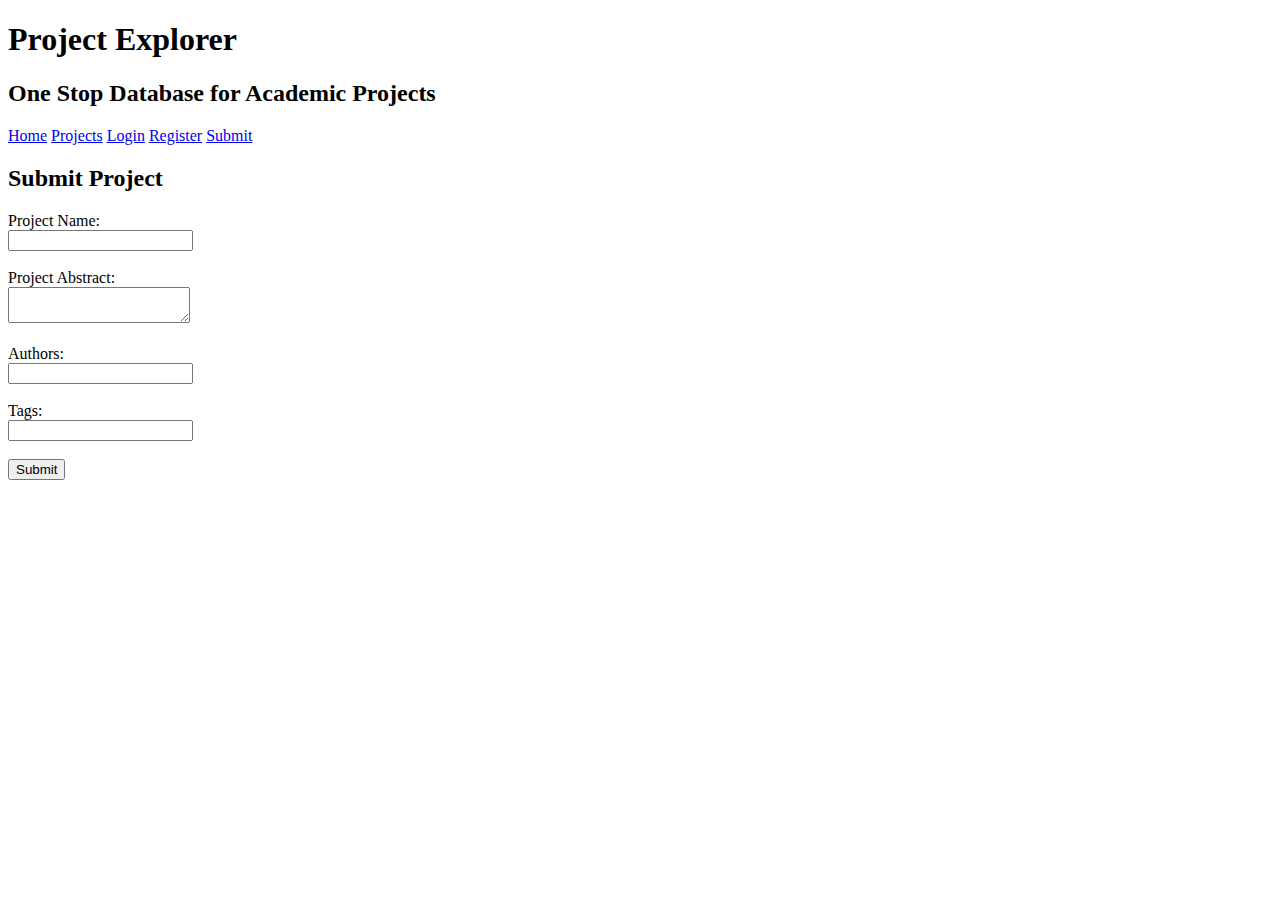
==== app/public/project-explorer/createproject.html @ 4c50a9d3 "Created HTML pages for Project Explorer" ====
<!DOCTYPE html>
<html>
    <head>
    
    </head>
    <body>
        <header>
            <h1>Project Explorer</h1>
            <h2>One Stop Database for Academic Projects</h2>
        </header>
        <nav>
            <a href="index.html">Home</a>
            <a href="search.html">Projects</a>
            <a href="login.html">Login</a>
            <a href="register.html">Register</a>
            <a href="createproject.html">Submit</a>
        </nav>
        <main>
            <h2>Submit Project</h2>
            <form>
                <label>Project Name:<br>
                    <input name="name">
                </label>
                <br><br>
                <label>Project Abstract:<br>
                    <textarea name="abstract">
                    </textarea>
                </label>
                <br><br>
                <label>Authors:<br>
                    <input name="authors">
                </label>
                <br><br>
                <label>Tags:<br>
                    <input name="tags">
                </label>
                <br><br>
                <label>
                    <input type="submit">
                </label>
                <br><br>
            </form>
        </main>
    </body>
</html>
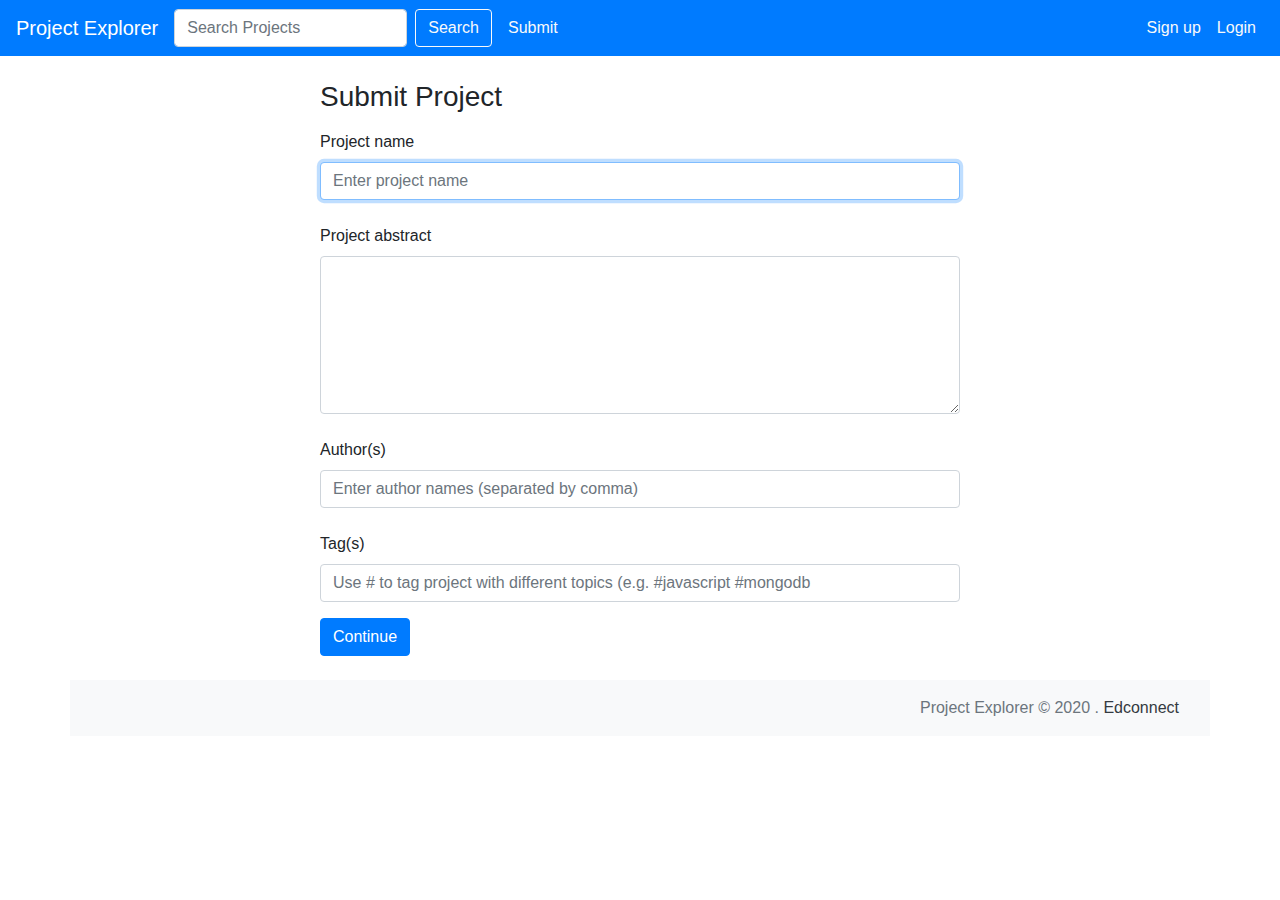
==== commit 8cfb9812: "Styled HTML pages for Project Explorer in Bootstrap" ====
--- a/app/public/project-explorer/createproject.html
+++ b/app/public/project-explorer/createproject.html
@@ -1,45 +1,73 @@
 <!DOCTYPE html>
 <html>
-    <head>
-    
-    </head>
-    <body>
-        <header>
-            <h1>Project Explorer</h1>
-            <h2>One Stop Database for Academic Projects</h2>
-        </header>
-        <nav>
-            <a href="index.html">Home</a>
-            <a href="search.html">Projects</a>
-            <a href="login.html">Login</a>
-            <a href="register.html">Register</a>
-            <a href="createproject.html">Submit</a>
+
+<head>
+    <style>
+        h3 {
+            margin-top: 80px;
+        }
+    </style>
+    <link rel="stylesheet" href="css/bootstrap.min.css">
+</head>
+
+<body>
+    <header>
+        <nav class="navbar navbar-expand-md navbar-primary fixed-top bg-primary text-white">
+            <a class="navbar-brand">Project Explorer</a>
+            <button class="navbar-toggler" type="button" data-toggle="collapse" data-target="#navbarsExampleDefault"
+                aria-controls="navbarsExampleDefault" aria-expanded="false" aria-label="Toggle navigation">
+                <span class="navbar-toggler-icon"></span>
+            </button>
+            <form name="searchForm" class="form-inline my-2 my-lg-0">
+                <label class="sr-only" for="inlineFormInputName2">Search</label>
+                <input type="text" class="form-control mr-sm-2" id="inlineFormInputName2" placeholder="Search Projects">
+                <button type="button" class="btn btn-outline-light">Search</button>
+                <a class="nav-link text-light" href="createproject.html">Submit</a>
+            </form>
+            <ul class="navbar-nav ml-auto">
+                <li class="nav-item">
+                    <a class="nav-link text-light" href="register.html">Sign up</a>
+                </li>
+                <li class="nav-item">
+                    <a class="nav-link text-light" href="login.html">Login</a>
+                </li>
+            </ul>
         </nav>
-        <main>
-            <h2>Submit Project</h2>
-            <form>
-                <label>Project Name:<br>
-                    <input name="name">
-                </label>
-                <br><br>
-                <label>Project Abstract:<br>
-                    <textarea name="abstract">
-                    </textarea>
-                </label>
-                <br><br>
-                <label>Authors:<br>
-                    <input name="authors">
-                </label>
-                <br><br>
-                <label>Tags:<br>
-                    <input name="tags">
-                </label>
-                <br><br>
-                <label>
-                    <input type="submit">
-                </label>
-                <br><br>
-            </form>
-        </main>
-    </body>
+    </header>
+    <main>
+        <form>
+            <div class="form-group mx-auto w-50 mt-4">
+                <h3 class="h3 mb-3 font-weight-normal">Submit Project</h3>
+                <label class="form-label">Project name</label>
+                <input type="text" class="form-control" name="name" placeholder="Enter project name" required autofocus>
+            </div>
+            <div class="form-group mx-auto w-50 mt-4">
+                <label class="form-label">Project abstract</label>
+                <textarea class="form-control" name="abstract" rows="6">
+                        </textarea>
+            </div>
+            <div class="form-group mx-auto w-50 mt-4">
+                <label class="form-label">Author(s)</label>
+                <input type="text" class="form-control" name="authors"
+                    placeholder="Enter author names (separated by comma)" autofocus>
+            </div>
+            <div class="form-group mx-auto w-50 mt-4">
+                <label class="form-label">Tag(s)</label>
+                <input type="text" class="form-control" name="tags"
+                    placeholder="Use # to tag project with different topics (e.g. #javascript #mongodb" autofocus>
+            </div>
+            <div class="form-group mx-auto w-50">
+                <button type="submit" class="btn btn-primary">Continue</button>
+            </div>
+
+        </form>
+    </main>
+    <footer class=" container bg-light text-muted text-lg-start">
+        <div class="text-right p-3 mt-4">
+            Project Explorer © 2020 .
+            <a class="text-dark" target="blank" href="https://edconnect.ng/">Edconnect</a>
+        </div>
+    </footer>
+</body>
+
 </html>